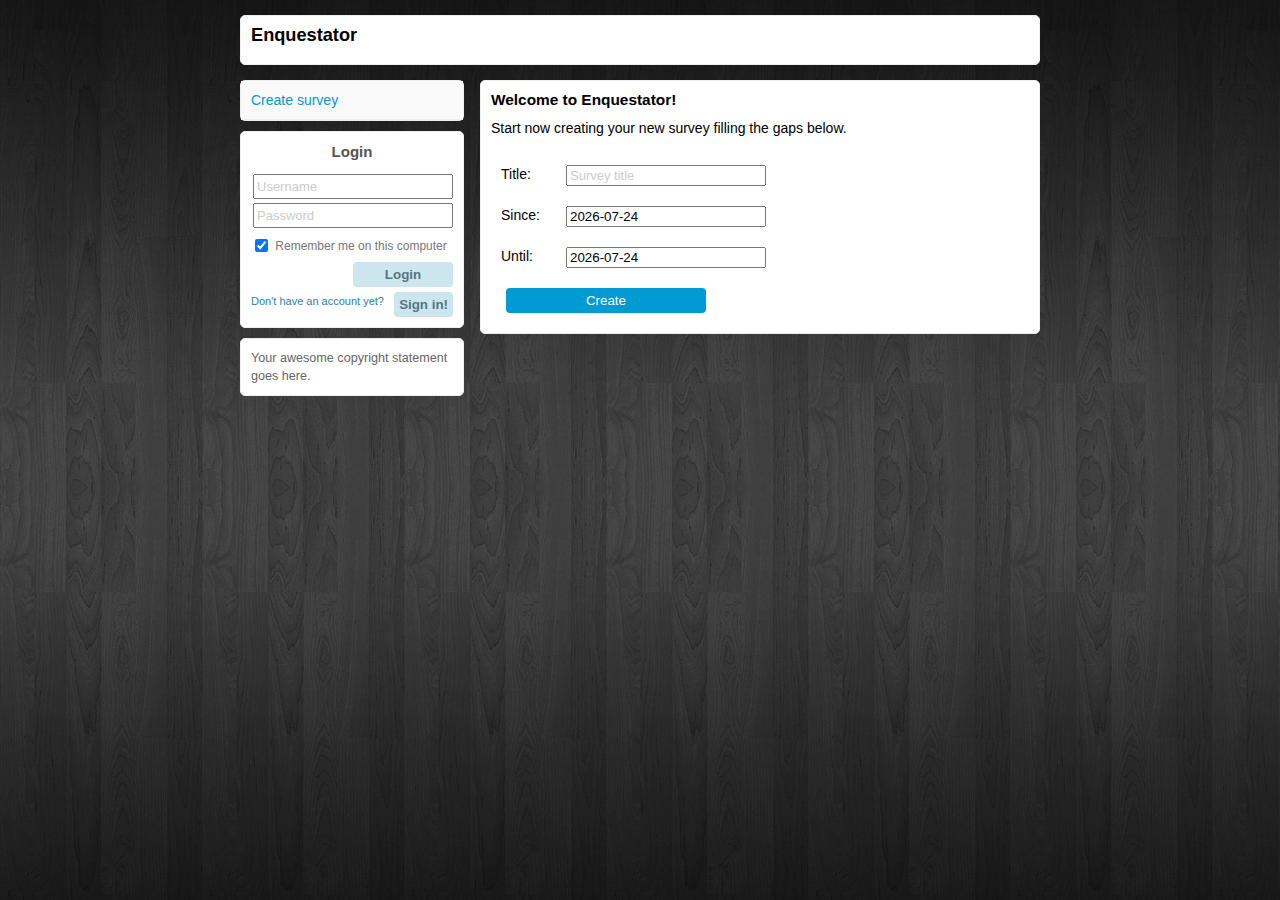
==== src/main/docroot/index.html @ e599bccb "Added checkbox selected by default" ====
<!DOCTYPE html>
<html lang="en" xmlns="http://www.w3.org/1999/html" xmlns="http://www.w3.org/1999/html">
<head>
    <title>Enquestator</title>
    <meta charset="utf-8" />
    <link rel="stylesheet" href="css/reset.css">
    <link rel="stylesheet" href="css/layout.css">
    <link rel="stylesheet" href="css/jquery-ui.css" />
</head>
<body>
<header>
    <h1>Enquestator</h1>
</header>

<div id="left">

<menu class="main">
    <a href="#" id="listSurveys" onclick="listSurveys();">My surveys</a>
    <a href="#" id="answeredSurveys" onclick="answeredSurveysByUser();">My Answered Surveys</a>
    <a href="#" id="createSurvey" onclick="createSurvey();">Create survey</a>
</menu>

<section id="loginSection">
    <div class="login">
        <h1>Login</h1>
        <span class="hidden" id="loginfeedback"><p>Login incorrect. Please try again.</p></span>
        <form action="javascript:logIn();">
            <p><input type="text" id="username" value="" placeholder="Username"></p>
            <p><input type="password" id="pwd" value="" placeholder="Password"></p>
            <p class="remember_me">
                <label>
                    <input type="checkbox" name="remember_me" id="remember_me" checked>
                    Remember me on this computer
                </label>
            </p>
            <p class="submit"><input type="submit" id="loginBtn"  name="commit" value="Login"></p>
        </form>
    </div>

    <div id="login-help" class="login-help">
        <p>Don't have an account yet?<input type="submit" onclick="javascript:showSignIn();" id="signIn" value="Sign in!"></p>
    </div>

    <div id="logout" class="hidden">
        <p><input type="submit" id="logoutBtn" name="commit" value="Logout"></p>
    </div>
</section>

<section id="copyright">
    <p>Your awesome copyright statement goes here.</p>
</section>

</div>

<section id="content">
    <div id="dynamicContent">
     </div>

</section>


<!-- Here are some useful html templates -->
<table><tr class="hidden" id="listSurveyItem" data-since="" data-until=""><td class="title"></td><td class="numAnswers"></td></tr></table>

<table><tr class="hidden" id="listSurveyAnsweredByUserItem" data-since="" data-until="" date-answered=""><td class="title"></td><td class="since"></td><td class="until"></td><td class="dateAnswered"></td><td class="answerState"></td></tr></table>

<img src="img/error.png" class="hidden" id="deleteSurveyID">

<div class="hidden" id="questions">
    <label for="link">Your survey link:</label>
    <a href="http://localhost:8080" id="link"></a><br />
    <label id="labellinkadmin" for="linkadmin">Your admin link:</label>
    <a href="" id="linkadmin"></a><br />
    <form>
    <ul id="questionList">
    </ul>
    </form>
    <input type="button"  id="add_question" value="Add question" title="Add one question at the end">
    <br />
    <!-- <input type="button"  id="publishSurvey" value="Publish" title="By publishing your survey users will be able to answer it"> -->
    <input type="button"  id="updateSurvey" value="Save" title="By saving your survey you will be able to publish it later">

</div>

<li class="hidden" id="newQuestion">
    <a href="#"><img src="img/trash.gif" id="trash" class="deleteQuestion"></a>
    <label >Question:</label>
    <textarea id="questionArea" class="questionTextArea" rows="3" cols="70"> </textarea>
    <br>
    Question Type:
    <select id="typeSelector">
        <option value="text">Text</option>
        <option value="choice">Choice</option>
        <option value="multichoice">Multichoice</option>
    </select>
    <div id="typeInflator" class="hidden questionOptions">
        <div id="optionsInflator">
        </div>
        <img src="img/add_option.png" class="add_question_icon">
    </div>
</li>

<div class="hidden" id="surveyForm">
    <div class="hidden" id="notification">
    </div>
 	<h2 id="contentTitle">Welcome to Enquestator!</h2>
        <p id="survey_description">Start now creating your new survey filling the gaps below.</p>
        <br />
        <form id="surveyFormList"  class="survey" >
            <ul>
                <li>
                    <label for="title">Title:</label>
                    <input type="text" name="title" id="title" placeholder="Survey title" required><br />
                </li>
                <li>
                    <label for="since">Since:</label>
                    <input type="text" name="since" id="since" required readonly><br />
                </li>
                <li>
                    <label for="until">Until:</label>
                    <input type="text" name="until" id="until" required readonly><br />
                </li>
                <li>
                    <input type="button"  id="buttonSurveyCreate" value="Create"><br />
                </li>
            </ul>
        </form>
</div>

<div id="optionTemplateBig" class="hidden">
    <textarea class="hidden" id="optionTemplate" rows="1" cols="30" wrap=physical></textarea>
    <img src="img/error.png" class="deleteOption">
</div>

<div class="hidden" id="answerFormDiv">
    <div class="hidden" id="notificationAnswer">
    </div>
    <h2 id="surveyTitle"></h2>
    <br />
    <form id="answerForm"  class="answerForm" >
        <ul id="answerList" class="answerList">

        </ul>
    </form>
    <br />
    <label id="labellinkanswer" for="linkanswer"></label>
    <a href="" id="linkanswer"></a><br />

    <div class="answerButtons" id="answerButtons">
    <input type="button"  id="saveSurveyAnswers" value="Save survey" title="Save and resume later">
    <input type="button"  id="publishSurveyAnswers" value="Finish survey" title="Send your answers to survey administrator">
    </div>

</div>


<li class="hidden" id="answerBox">
    <label id="questionText"></label>
    <br>
</li>

<div id="signInDiv" class="hidden">
    <div class="hidden" id="userNotification">
    </div>
    <h1>Join now!</h1>
    <span class="hidden"><p>Error. Please review all fields.</p></span>
    <form action="javascript:signIn();">
        <p></p><label id="lusername">Username: </label><input type="text" id="newusername" value="" placeholder="Username"></p>
        <p></p><label id="lpwd">Password: </label><input type="password" id="newpwd" value="" placeholder="Password"></p>
        <p></p><label id="lpwd2" >Repeat Password: </label><input type="password" id="newpwd2" value="" placeholder="Password"></p>
        <p></p><label id="lemail">Email: </label><input type="text" id="newemail" value="" placeholder="Email"></p>
        <p><input type="submit" id="createAccount" name="commit" value="Sign in"></p>
    </form>

</div>

<li id="listAnswerItem" class="hidden">  </li>

</div>

<div id="userState" class="hidden">
    <p id="totalSurveys">Total surveys: 0</p>
</div>

<footer>
    <script src="externs/jquery-1.9.1.js"></script>
    <script src="externs/jquery-ui.js"></script>
    <script src="scripts/enquestator.js"></script>
    <script src="scripts/domain.js"></script>
    <script src="scripts/utils.js"></script>
    <script src="scripts/login.js"></script>
</footer>

</body>
</html>
---- src/main/docroot/css/layout.css ----
.template {
    display:none;
}

h1 {
    font-size: 1.3em;
    margin-bottom: 10px;
}

h2 {
    font-size: 1.1em;
    margin-bottom: 10px;
}

a {
    text-decoration:none;
    color: #09C;
}

a:visited {
    color: #09C;
}

p.error{
    background-color: red;
    color: white;
    border-radius: 4px;
    -moz-border-radius: 4px;
    padding: 10px;
    margin: 5px;
}

header p.error{
    clear:left;
}

input[type=submit], input[type=button] {
    color: white;
    background-color: #019AD2;
    border-radius: 4px;
    -moz-border-radius: 4px;
    border: none;
    padding: 5px;
    cursor: pointer;

}

.login input[type=submit], .login-help input[type=submit], .logout input[type=submit]{
    background: #cde5ef;
    color: #527881;
    font-weight: bold;
}

body {
    background: url(../img/background.png) repeat-x left top;
    background-attachment:fixed;
    width: 800px;
    margin: 0 auto;
    font-family: "Helvetica Neue",Arial,sans-serif;
    font-size: 14px;
    line-height: 18px;
}

header, menu.main, section{
  background: #ffffff;
  border-radius: 5px;
  -moz-border-radius: 5px;
  border: 1px solid #EEE;
}

header {
  padding: 10px;
  margin: 15px 0;

}

header:after, section:after, #content ul li:after {
  content: "";
  display: table;
  clear: both;
}

header img {
    float: left;
    margin: 1em;
}

header form.logout{
    float:right;
}

div#left{
    width: 28%;
    margin-right: 2%;
    float: left;
    clear:left;
}

menu.main, #copyright {
    margin-bottom: 10px;
}

menu.main, #loginSection {
    margin-bottom: 10px;
}

menu.main a{
    display: block;
    border-bottom: 1px solid #EEE;
    padding: 10px;
    background-color: #F9F9F9;
}

menu.main a:hover{
    background-color: #ffffff;
}

menu.main a.hidden{
    display: none;
}

.plus {
    float: right;
    cursor: pointer;
}

#questionsForm {
    float: left;
}

#copyright{
  padding: 10px;
}

#copyright p{
    font-size: 0.9em;
    color: #666;
}

#chirp{
    padding: 10px;
    background-color: whiteSmoke;
}

#chirp textarea {
    width: 100%;
    height: 10em;
    color: #AAA;
    border-radius: 4px;
    -moz-border-radius: 4px
}

#chirp input {
    float:right;
}

#content {
    width: 70%;
    float:left;
    padding:10px;
}

#content h1 {
    border-bottom: 1px solid #EEE;
    padding: 10px;
}

#content ul li{
    padding: 5px 10px;
    border-bottom: 1px solid #EEE;
    position:relative;
}

/*
#content ul li img{
    width: 48px;
    height: 65px;
    position: absolute;
    top:10px;
    left:10px;
    margin-right: 10px;
}
*/

#content ul li date{
    float:right;
}

#content ul li address {
    margin: 0 0 5px 60px;
}


#content ul li address .name{
    font-size: 1.1em;
    margin-right: 5px;
}


#content ul li address .username, #content ul li date{
    font-size: 0.9em;
    color: #999;
}

#content ul li p {
    margin: 0 0 2em 60px;
}

#content ul li menu {
    margin-left: 60px;
    visibility: hidden;
    position:absolute;
    bottom: 1em;
}

#content ul li:hover menu {
    visibility: visible;
    font-size: 0.9em;
}

#content ul li:hover menu a{
    padding: 0 5px;
}

#content #create_survey_form ul li, #content #edit_survey_form ul li{
    vertical-align: middle;
    border-bottom: none;
}

#content #create_survey_form input, #content #edit_survey_form input {
    margin:5px;
    width: 200px;
    float: left;
}

#content #create_survey_form ul, #content #edit_survey_form ul {
    list-style: none;
}

#content #create_survey_form ul form li, #content #edit_survey_form ul form li {
    width: 500px;
    margin: 0 0 10px;
    float: left;
    clear:both;
}

#content #create_survey_form label, #content #edit_survey_form label {
    float: left;
    min-width: 60px;
    padding: 5px 20px 0 0;
    text-align: left;
}

#content #surveysList ul li.surveyItem:hover{
  background-color: #00f;
  color: #fff;
}

 tr.surveyItem:hover{
   background-color: #00f;
   color: #fff;
  cursor: pointer;
 }

.surveyItem td {

  padding: 2px;
}

table {
    width:100%;
}

.surveyItem .numAnswers {
    width: 100px;
    float: right
}

.hidden {
    display: none;
}

.questionTextArea {
    resize:vertical;
    width:520px;
}

.answerTextArea {
    resize:none;
    width:520px;
}

.options {
    resize:none;
    width:200px;
    text-align: left;
    margin-top: 5px;
}

.questionOptions {
    vertical-align: middle;
    margin-top:5px;
    width:230px;
}

.deleteQuestion {
    float:right;
}

#updateSurvey {
    width:100px;
}

#add_question {
    float:right;
}

#publishSurvey {
    width:100px;
    margin-right:20px;
    background-color: #DFF2BF;
    color: #4F8A10;
    border: 1px solid;
}

.info, .success, .warning, .error, .validation {
  border: 1px solid;
  margin: 10px 0px;
  padding:10px 10px 10px 50px;
  background-repeat: no-repeat;
  background-position: 10px center;
}
.info {
  color: #00529B;
  background-color: #BDE5F8;
  background-image: url('../img/info.png');
}
.success {
  color: #4F8A10;
  background-color: #DFF2BF;
  background-image:url('../img/success.png');
}
.warning {
  color: #9F6000;
  background-color: #FEEFB3;
  background-image: url('../img/warning.png');
}
.error {
  color: #D8000C;
  background-color: #FFBABA;
  background-image: url('../img/error.png');
}

.deleteSurvey {
    float:right;
    width:20px;
    display:none;
}

#content ul li:hover .deleteSurvey{
    display:block;
}

.add_question_icon {
    float:float;
    width:20px;
    margin-top:10px;
}

.deleteOption {
    float:right;
    margin-top:3px;
    width:20px;
}

.optionDiv {
    width:230px;
}

#loginSection {
    padding:10px;
}

.login p.remember_me {
  float: left;
  line-height: 31px;
}
.login p.remember_me label {
  font-size: 12px;
  color: #777;
  cursor: pointer;
}
.login p.remember_me input {
  position: relative;
  bottom: 1px;
  margin-right: 4px;
  vertical-align: middle;
}

.login-help {
  margin: 5px 0;
  font-size: 11px;
  color: #2a85a1;
  text-align: left;
}
.login-help a {
  color: #2a85a1;
  text-decoration: none;
}
.login-help a:hover {
  text-decoration: underline;
}

:-moz-placeholder {
  color: #c9c9c9 !important;
  font-size: 13px;
}

::-webkit-input-placeholder {
  color: #ccc;
  font-size: 13px;
}

.login p.submit {
  text-align: right;
}

.login input[type=text], .login input[type=password] {
  width: 99%;
  height: 25px;
  margin:2px;
}

.login h1 {
  line-height: 20px;
  font-size: 15px;
  font-weight: bold;
  color: #555;
  text-align: center;
}

#signIn {
    float:right;
}

#loginBtn {
    width:100px;
}

#loginfeedback{
    font-size:12px;
    color: red;
    text-align: center;
}

#logoutBtn {
    width:100px;
}

.logout p {
    text-align: center;
}

.signInContainer {
    width:100%;
    padding:10px;
}

.signInContainer input[type=text],  .signInContainer input[type=password]{
    width:50%;
    height: 25px;
    margin-bottom: 5px;
}

.signInContainer input[type=submit] {
    width: 120px;
    margin-top: 10px;
    float: right;
}

.signInContainer label {
    width: 50%;
    float:left;
}

.signInContainer form {
    padding-top:10px;
    width:300px;
}

.signInError {
   font-size:14px;
   color: red;
   padding-bottom:5px;
   text-align: center;
}

.fieldError {
    color: red;
}

.surveyAnsweredItem td {
    padding:8px;
}

.surveyAnsweredItem:hover{
   background-color: #00f;
   color:white;
   cursor: pointer;
}

#headerAnsw th{
    padding:8px;
}
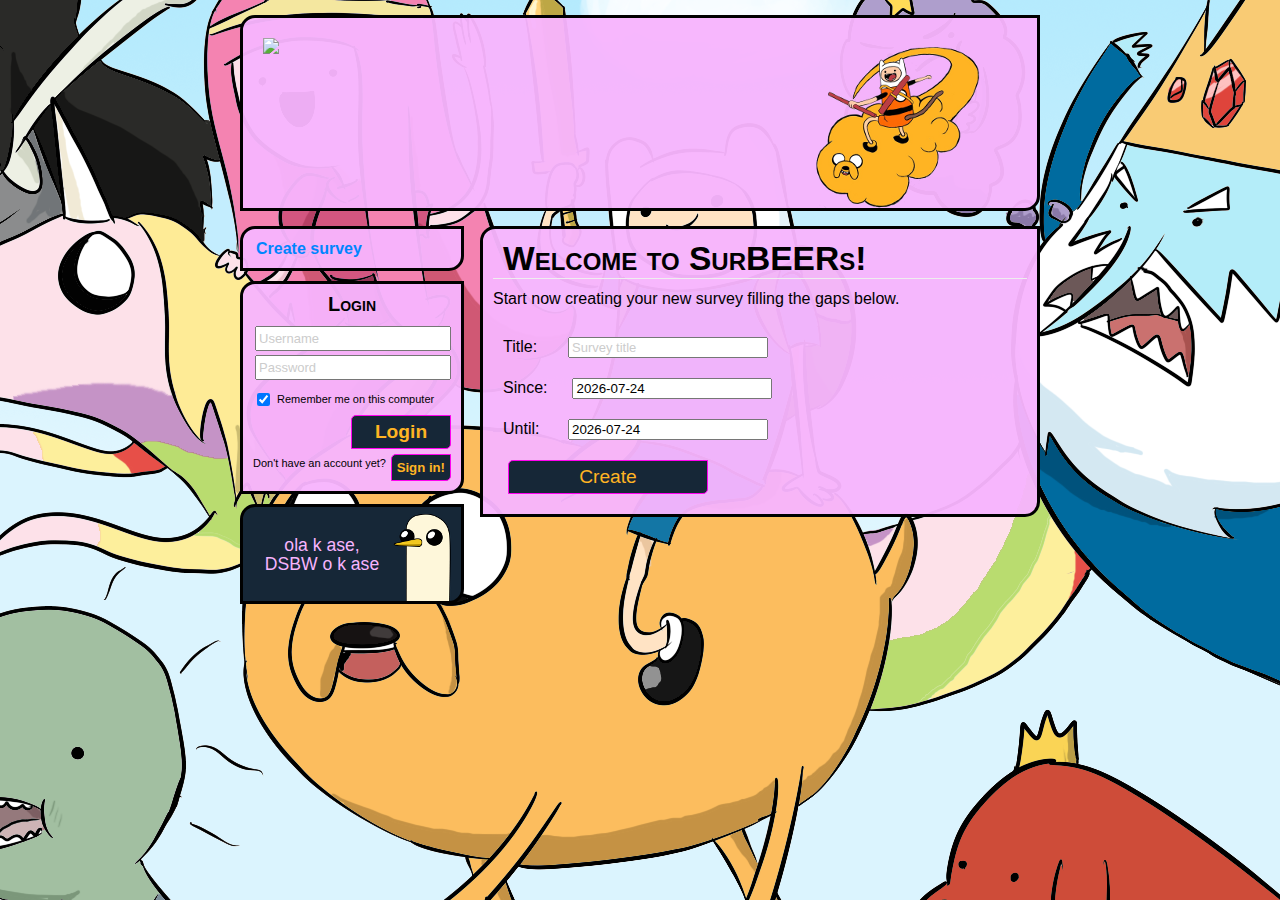
==== commit d98492dd: "novaGUI. Ready to fail, xD" ====
--- a/src/main/docroot/index.html
+++ b/src/main/docroot/index.html
@@ -9,7 +9,7 @@
 </head>
 <body>
 <header>
-    <h1>Enquestator</h1>
+    <div id="h1img"><h1><img src="../img/title.png"></h1></div>
 </header>
 
 <div id="left">
@@ -47,7 +47,7 @@
 </section>
 
 <section id="copyright">
-    <p>Your awesome copyright statement goes here.</p>
+    <p><br/>ola k ase,<br/>DSBW o k ase</p>
 </section>
 
 </div>
@@ -103,7 +103,7 @@
 <div class="hidden" id="surveyForm">
     <div class="hidden" id="notification">
     </div>
- 	<h2 id="contentTitle">Welcome to Enquestator!</h2>
+ 	<h1 id="contentTitle">Welcome to SurBEERs!</h1>
         <p id="survey_description">Start now creating your new survey filling the gaps below.</p>
         <br />
         <form id="surveyFormList"  class="survey" >
--- a/src/main/docroot/css/layout.css
+++ b/src/main/docroot/css/layout.css
@@ -3,22 +3,25 @@
 }
 
 h1 {
-    font-size: 1.3em;
+    font-size: 2.1em;
     margin-bottom: 10px;
+    font-variant:small-caps;
 }
 
 h2 {
-    font-size: 1.1em;
+    font-size: 1.7em;
     margin-bottom: 10px;
+    font-variant:small-caps;
 }
 
 a {
     text-decoration:none;
-    color: #09C;
+    color: rgb(0, 133, 255);
+    font-weight: bold;
 }
 
 a:visited {
-    color: #09C;
+    color: rgb(0, 133, 255);
 }
 
 p.error{
@@ -35,43 +38,53 @@
 }
 
 input[type=submit], input[type=button] {
-    color: white;
-    background-color: #019AD2;
-    border-radius: 4px;
-    -moz-border-radius: 4px;
-    border: none;
+    color: #ffb423;
+    background-color: #162737;
+    border-top-left-radius: 5px;
+    border-bottom-right-radius: 5px;
+    border: 1px solid #ff00f0;
     padding: 5px;
     cursor: pointer;
-
+    font-size: 1.2em;
 }
 
 .login input[type=submit], .login-help input[type=submit], .logout input[type=submit]{
-    background: #cde5ef;
-    color: #527881;
+    color: #ffb423;
+    background-color: #162737;
     font-weight: bold;
 }
 
 body {
-    background: url(../img/background.png) repeat-x left top;
+    background: url(../img/background.png) repeat-x center center;
     background-attachment:fixed;
     width: 800px;
     margin: 0 auto;
-    font-family: "Helvetica Neue",Arial,sans-serif;
-    font-size: 14px;
-    line-height: 18px;
+    font-family: Arial, sans-serif;
+    font-size: 16px;
+    line-height: 19px;
+    color: #000;
 }
 
 header, menu.main, section{
-  background: #ffffff;
-  border-radius: 5px;
-  -moz-border-radius: 5px;
-  border: 1px solid #EEE;
+  background: rgba(247, 180, 253, 0.96);
+  border-top-left-radius: 15px;
+  border-bottom-right-radius: 15px;
+  border: 3px solid #000;
 }
 
 header {
-  padding: 10px;
   margin: 15px 0;
-
+}
+
+#h1img{
+    background: url(../img/img1.png) no-repeat top right;
+    height: 190px;
+    margin-right: 50px;
+}
+
+header h1{
+  padding: 20px;
+  font-variant:small-caps;
 }
 
 header:after, section:after, #content ul li:after {
@@ -82,7 +95,6 @@
 
 header img {
     float: left;
-    margin: 1em;
 }
 
 header form.logout{
@@ -106,13 +118,17 @@
 
 menu.main a{
     display: block;
-    border-bottom: 1px solid #EEE;
     padding: 10px;
-    background-color: #F9F9F9;
+    margin-left: 3px;
+    margin-right: 3px;
+    background-color: transparent;
+    border-top-left-radius: 15px;
+    border-bottom-right-radius: 15px;
 }
 
 menu.main a:hover{
-    background-color: #ffffff;
+    color: #ffb423;
+    background-color: #162737;
 }
 
 menu.main a.hidden{
@@ -130,11 +146,16 @@
 
 #copyright{
   padding: 10px;
+  background: url(../img/copyleft.png) no-repeat bottom right;
+  background-color: #162737;
+  height: 100px;
 }
 
 #copyright p{
-    font-size: 0.9em;
-    color: #666;
+    font-size: 1.1em;
+    text-align: center;
+    padding-right: 60px;
+    color: rgb(247, 180, 253);
 }
 
 #chirp{
@@ -324,31 +345,38 @@
 }
 
 .info, .success, .warning, .error, .validation {
-  border: 1px solid;
+  border: 3px dotted;
   margin: 10px 0px;
-  padding:10px 10px 10px 50px;
+  padding:15px 15px 15px 50px;
   background-repeat: no-repeat;
   background-position: 10px center;
+  border-top-left-radius: 15px;
+  border-bottom-right-radius: 15px;
+  font-weight: bold;
 }
 .info {
-  color: #00529B;
-  background-color: #BDE5F8;
-  background-image: url('../img/info.png');
+    color: rgb(0, 0, 0);
+    background-color: rgb(0, 255, 255);
+    background-image: url('../img/info.png');
+    padding-left: 90px;
 }
 .success {
-  color: #4F8A10;
-  background-color: #DFF2BF;
-  background-image:url('../img/success.png');
+    color: rgb(0, 0, 0);
+    background-color: rgb(0, 255, 0);
+    background-image: url('../img/success.png');
+    padding-left: 90px;
 }
 .warning {
-  color: #9F6000;
-  background-color: #FEEFB3;
-  background-image: url('../img/warning.png');
+    color: rgb(0, 0, 0);
+    background-color: rgb(255, 255, 0);
+    background-image: url('../img/warning.png');
+    padding-left: 90px;
 }
 .error {
-  color: #D8000C;
-  background-color: #FFBABA;
-  background-image: url('../img/error.png');
+    color: rgb(0, 0, 0);
+    background-color: rgb(255, 0, 0);
+    background-image: url('../img/error.png');
+    padding-left: 90px;
 }
 
 .deleteSurvey {
@@ -386,8 +414,8 @@
   line-height: 31px;
 }
 .login p.remember_me label {
-  font-size: 12px;
-  color: #777;
+  font-size: 11px;
+  color: #000;
   cursor: pointer;
 }
 .login p.remember_me input {
@@ -400,7 +428,7 @@
 .login-help {
   margin: 5px 0;
   font-size: 11px;
-  color: #2a85a1;
+  color: #000;
   text-align: left;
 }
 .login-help a {
@@ -433,10 +461,11 @@
 
 .login h1 {
   line-height: 20px;
-  font-size: 15px;
+  font-size: 20px;
   font-weight: bold;
-  color: #555;
+  color: #000;
   text-align: center;
+  font-variant:small-caps;
 }
 
 #signIn {
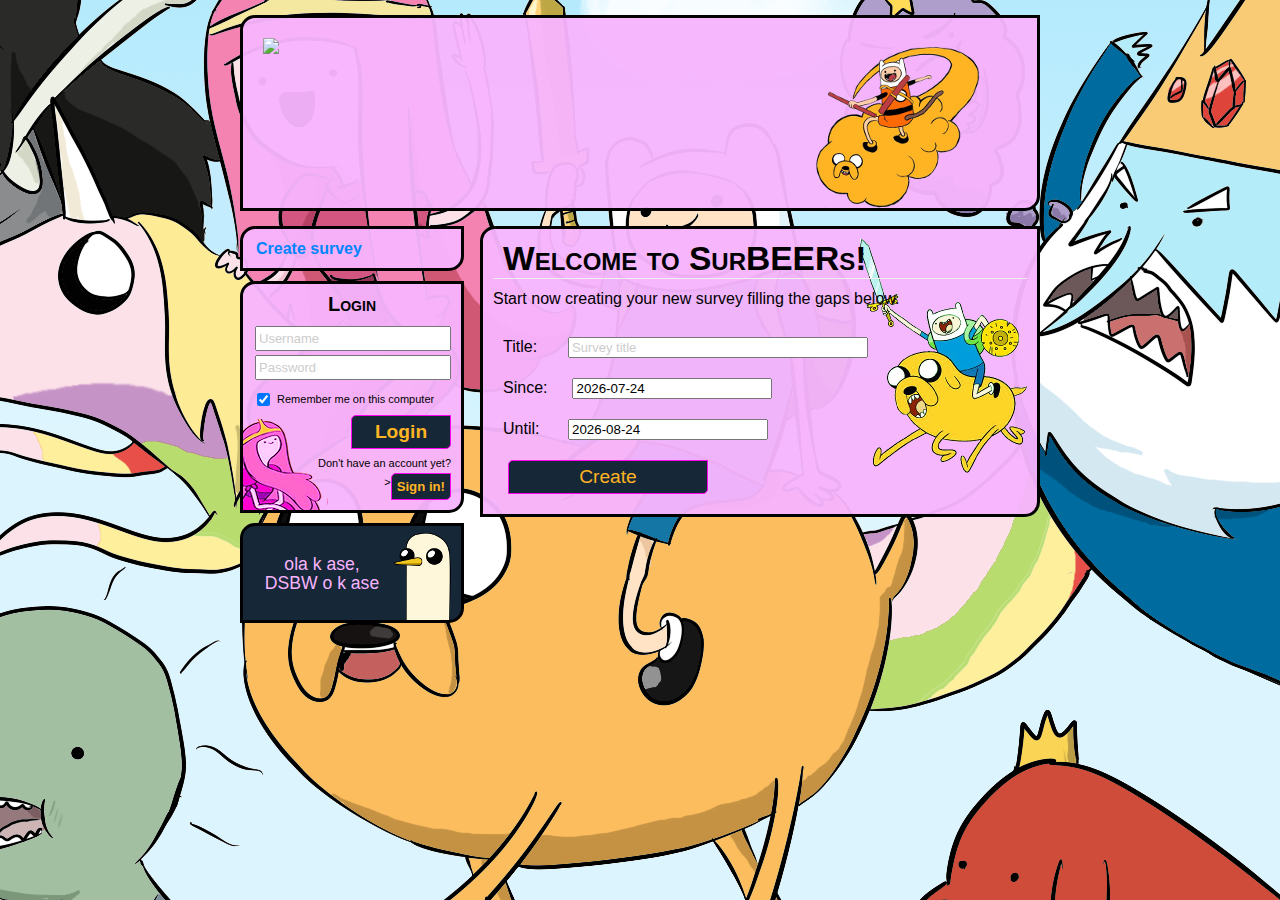
==== commit 73ac2b99: "implemetats detalls de GUI. Fixades 3 millores del TODO" ====
--- a/src/main/docroot/index.html
+++ b/src/main/docroot/index.html
@@ -38,7 +38,7 @@
     </div>
 
     <div id="login-help" class="login-help">
-        <p>Don't have an account yet?<input type="submit" onclick="javascript:showSignIn();" id="signIn" value="Sign in!"></p>
+        <p>Don't have an account yet?<br/>><input type="submit" onclick="javascript:showSignIn();" id="signIn" value="Sign in!"></p>
     </div>
 
     <div id="logout" class="hidden">
@@ -68,7 +68,7 @@
 
 <div class="hidden" id="questions">
     <label for="link">Your survey link:</label>
-    <a href="http://localhost:8080" id="link"></a><br />
+    <a href="http://localhost:8080" id="link" target="_blank"></a><br />
     <label id="labellinkadmin" for="linkadmin">Your admin link:</label>
     <a href="" id="linkadmin"></a><br />
     <form>
@@ -128,8 +128,8 @@
 </div>
 
 <div id="optionTemplateBig" class="hidden">
-    <textarea class="hidden" id="optionTemplate" rows="1" cols="30" wrap=physical></textarea>
-    <img src="img/error.png" class="deleteOption">
+    <textarea class="hidden" id="optionTemplate" rows="1" cols="60" wrap=physical></textarea>
+    <img src="img/del_option.png" class="deleteOption">
 </div>
 
 <div class="hidden" id="answerFormDiv">
--- a/src/main/docroot/css/layout.css
+++ b/src/main/docroot/css/layout.css
@@ -129,6 +129,7 @@
 menu.main a:hover{
     color: #ffb423;
     background-color: #162737;
+    border: 1px solid #ff00f0;
 }
 
 menu.main a.hidden{
@@ -243,6 +244,10 @@
     padding: 0 5px;
 }
 
+#content #editForm{
+    background: url(../img/img2.png) no-repeat top right;
+}
+
 #content #create_survey_form ul li, #content #edit_survey_form ul li{
     vertical-align: middle;
     border-bottom: none;
@@ -272,6 +277,10 @@
     text-align: left;
 }
 
+#content #edit_survey_form #title, #content #create_survey_form #title{
+    width: 300px;
+}
+
 #content #surveysList ul li.surveyItem:hover{
   background-color: #00f;
   color: #fff;
@@ -313,7 +322,7 @@
 
 .options {
     resize:none;
-    width:200px;
+    width:460px;
     text-align: left;
     margin-top: 5px;
 }
@@ -393,6 +402,7 @@
     float:float;
     width:20px;
     margin-top:10px;
+    margin-left: 10px;
 }
 
 .deleteOption {
@@ -402,11 +412,14 @@
 }
 
 .optionDiv {
-    width:230px;
+    width:500px;
+    padding-left: 10px;
 }
 
 #loginSection {
     padding:10px;
+    background: url(../img/log.png) no-repeat bottom left;
+    background-color: rgba(247, 180, 253, 0.96);
 }
 
 .login p.remember_me {
@@ -429,7 +442,7 @@
   margin: 5px 0;
   font-size: 11px;
   color: #000;
-  text-align: left;
+  text-align: right;
 }
 .login-help a {
   color: #2a85a1;
@@ -493,6 +506,8 @@
 .signInContainer {
     width:100%;
     padding:10px;
+    padding-right: 100px;
+    background: url(../img/welcome.png) no-repeat top right;
 }
 
 .signInContainer input[type=text],  .signInContainer input[type=password]{
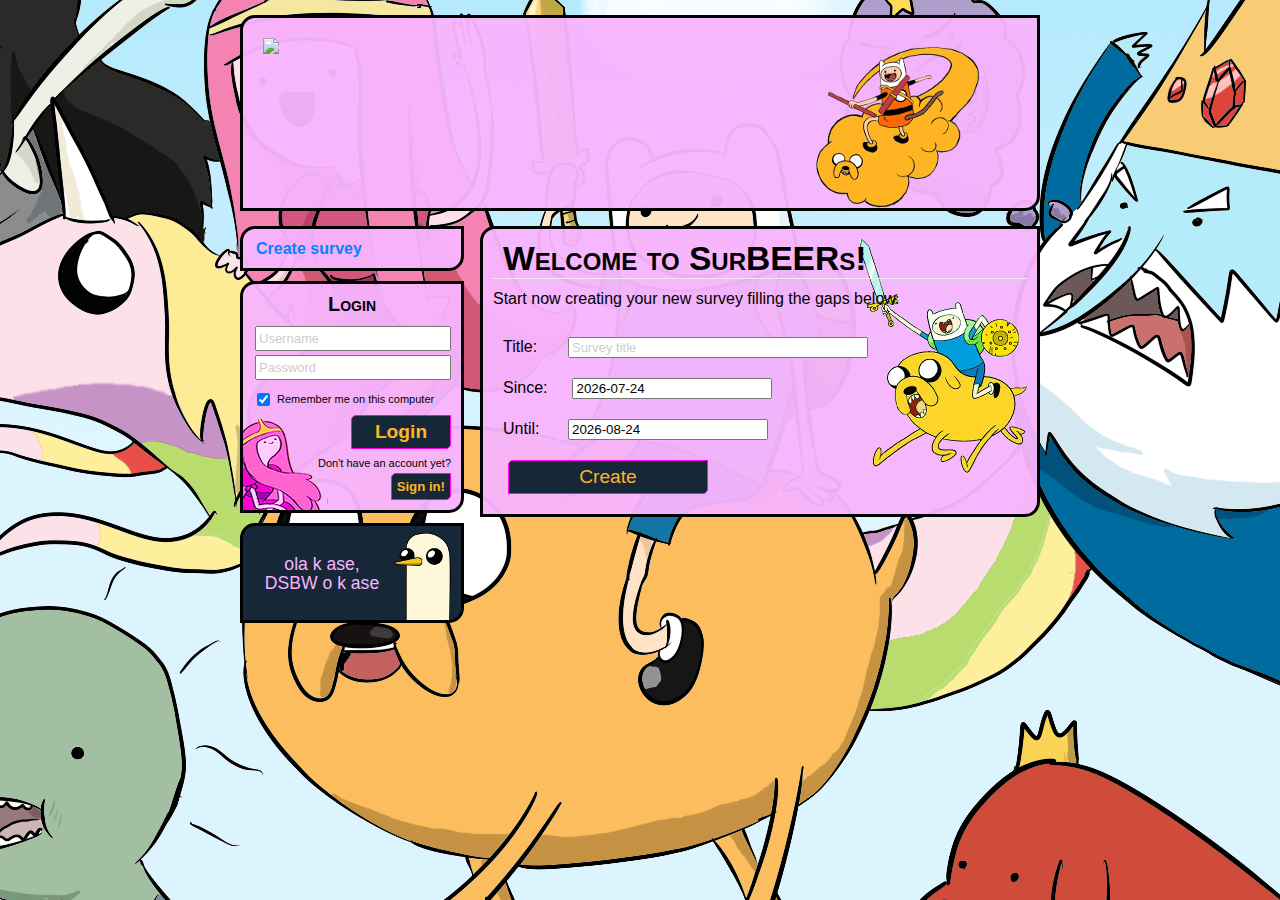
==== commit 31829113: "Question sortable, clean one typo" ====
--- a/src/main/docroot/index.html
+++ b/src/main/docroot/index.html
@@ -38,7 +38,7 @@
     </div>
 
     <div id="login-help" class="login-help">
-        <p>Don't have an account yet?<br/>><input type="submit" onclick="javascript:showSignIn();" id="signIn" value="Sign in!"></p>
+        <p>Don't have an account yet?<br/><input type="submit" onclick="javascript:showSignIn();" id="signIn" value="Sign in!"></p>
     </div>
 
     <div id="logout" class="hidden">
@@ -88,7 +88,7 @@
     <textarea id="questionArea" class="questionTextArea" rows="3" cols="70"> </textarea>
     <br>
     Question Type:
-    <select id="typeSelector">
+    <select id="typeSelector" class="typeSelector">
         <option value="text">Text</option>
         <option value="choice">Choice</option>
         <option value="multichoice">Multichoice</option>
